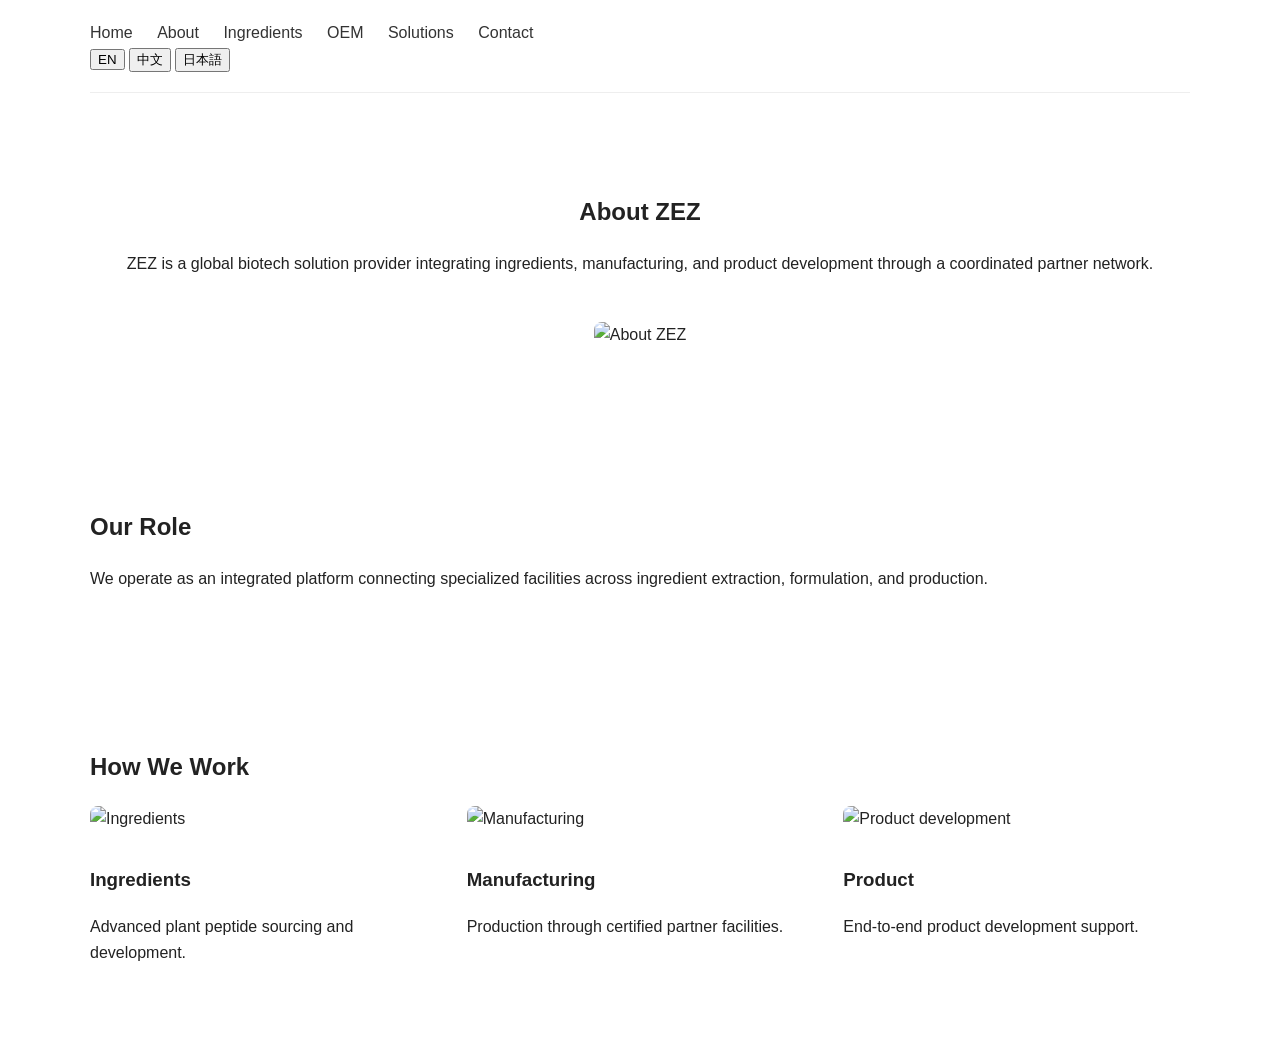
==== about.html @ 7f196cc0 "Add deploy-ready multilingual static website pages" ====
<!DOCTYPE html>
<html lang="en">
  <head>
    <meta charset="UTF-8">
    <meta name="viewport" content="width=device-width, initial-scale=1.0">
    <title>About | ZEZ Biotech</title>
    <link rel="stylesheet" href="styles.css">
  </head>

  <body>
    <header class="container">
      <nav>
        <a href="index.html" data-i18n="nav_home"></a>
        <a href="about.html" data-i18n="nav_about"></a>
        <a href="ingredients.html" data-i18n="nav_ingredients"></a>
        <a href="oem.html" data-i18n="nav_oem"></a>
        <a href="solutions.html" data-i18n="nav_solutions"></a>
        <a href="contact.html" data-i18n="nav_contact"></a>
      </nav>

      <div>
        <button onclick="setLanguage('en')">EN</button>
        <button onclick="setLanguage('zh')">中文</button>
        <button onclick="setLanguage('ja')">日本語</button>
      </div>
    </header>

    <section class="hero container">
      <h1 data-i18n="hero_about_title"></h1>
      <p>
        ZEZ is a global biotech solution provider integrating ingredients, manufacturing, and product development
        through a coordinated partner network.
      </p>
      <img src="https://images.unsplash.com/photo-1581092189572-4c3a2fbb2f9c" alt="About ZEZ">
    </section>

    <section class="section container">
      <h2>Our Role</h2>
      <p>
        We operate as an integrated platform connecting specialized facilities across ingredient extraction,
        formulation, and production.
      </p>
    </section>

    <section class="section container">
      <h2>How We Work</h2>

      <div class="grid">
        <div class="card">
          <img src="https://images.unsplash.com/photo-1582719478250-c89cae4dc85b" alt="Ingredients">
          <h3>Ingredients</h3>
          <p>Advanced plant peptide sourcing and development.</p>
        </div>

        <div class="card">
          <img src="https://images.unsplash.com/photo-1581092334428-9c4f0f8f1f64" alt="Manufacturing">
          <h3>Manufacturing</h3>
          <p>Production through certified partner facilities.</p>
        </div>

        <div class="card">
          <img src="https://images.unsplash.com/photo-1556740749-887f6717d7e4" alt="Product development">
          <h3>Product</h3>
          <p>End-to-end product development support.</p>
        </div>
      </div>
    </section>

    <script src="i18n.js"></script>
  </body>
</html>
---- styles.css ----
body {
  font-family: Arial, sans-serif;
  margin: 0;
  color: #222;
  line-height: 1.6;
}

.container {
  width: 90%;
  max-width: 1100px;
  margin: auto;
}

header {
  padding: 20px 0;
  border-bottom: 1px solid #eee;
}

nav a {
  margin-right: 20px;
  text-decoration: none;
  color: #333;
  font-weight: 500;
}

.hero {
  padding: 80px 0;
  text-align: center;
}

.hero img {
  width: 100%;
  max-height: 400px;
  object-fit: cover;
  margin-top: 30px;
  border-radius: 8px;
}

.section {
  padding: 60px 0;
}

.grid {
  display: flex;
  gap: 30px;
  flex-wrap: wrap;
}

.card {
  flex: 1;
  min-width: 260px;
}

.card img {
  width: 100%;
  border-radius: 8px;
  margin-bottom: 15px;
}

.cta {
  text-align: center;
  padding: 80px 0;
  background: #f7f7f7;
}

.btn {
  padding: 12px 20px;
  background: black;
  color: white;
  text-decoration: none;
  margin-right: 10px;
}

.btn-outline {
  padding: 12px 20px;
  border: 1px solid black;
  text-decoration: none;
}
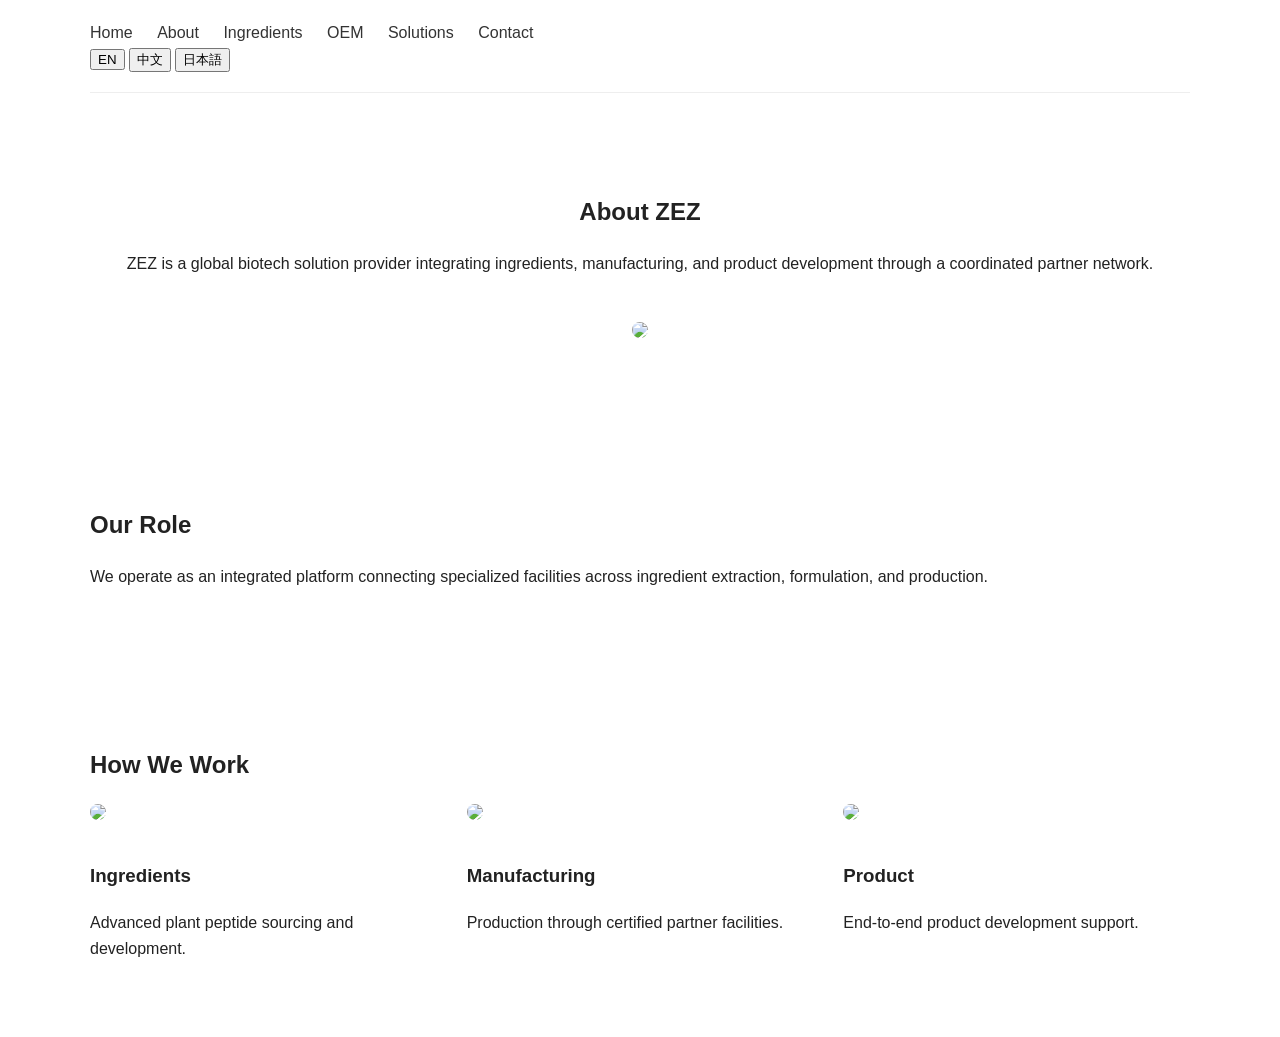
==== commit 4940f2f7: "Add full static pages for About, Ingredients, OEM, Solutions, and Contact" ====
--- a/about.html
+++ b/about.html
@@ -1,71 +1,72 @@
 <!DOCTYPE html>
 <html lang="en">
-  <head>
-    <meta charset="UTF-8">
-    <meta name="viewport" content="width=device-width, initial-scale=1.0">
-    <title>About | ZEZ Biotech</title>
-    <link rel="stylesheet" href="styles.css">
-  </head>
+<head>
+<meta charset="UTF-8">
+<meta name="viewport" content="width=device-width, initial-scale=1.0">
+<title>About | ZEZ Biotech</title>
+<link rel="stylesheet" href="styles.css">
+</head>
 
-  <body>
-    <header class="container">
-      <nav>
-        <a href="index.html" data-i18n="nav_home"></a>
-        <a href="about.html" data-i18n="nav_about"></a>
-        <a href="ingredients.html" data-i18n="nav_ingredients"></a>
-        <a href="oem.html" data-i18n="nav_oem"></a>
-        <a href="solutions.html" data-i18n="nav_solutions"></a>
-        <a href="contact.html" data-i18n="nav_contact"></a>
-      </nav>
+<body>
 
-      <div>
-        <button onclick="setLanguage('en')">EN</button>
-        <button onclick="setLanguage('zh')">中文</button>
-        <button onclick="setLanguage('ja')">日本語</button>
-      </div>
-    </header>
+<header class="container">
+<nav>
+<a href="index.html" data-i18n="nav_home"></a>
+<a href="about.html" data-i18n="nav_about"></a>
+<a href="ingredients.html" data-i18n="nav_ingredients"></a>
+<a href="oem.html" data-i18n="nav_oem"></a>
+<a href="solutions.html" data-i18n="nav_solutions"></a>
+<a href="contact.html" data-i18n="nav_contact"></a>
+</nav>
 
-    <section class="hero container">
-      <h1 data-i18n="hero_about_title"></h1>
-      <p>
-        ZEZ is a global biotech solution provider integrating ingredients, manufacturing, and product development
-        through a coordinated partner network.
-      </p>
-      <img src="https://images.unsplash.com/photo-1581092189572-4c3a2fbb2f9c" alt="About ZEZ">
-    </section>
+<div>
+<button onclick="setLanguage('en')">EN</button>
+<button onclick="setLanguage('zh')">中文</button>
+<button onclick="setLanguage('ja')">日本語</button>
+</div>
+</header>
 
-    <section class="section container">
-      <h2>Our Role</h2>
-      <p>
-        We operate as an integrated platform connecting specialized facilities across ingredient extraction,
-        formulation, and production.
-      </p>
-    </section>
+<section class="hero container">
+<h1 data-i18n="hero_about_title"></h1>
+<p>
+ZEZ is a global biotech solution provider integrating ingredients, manufacturing,
+and product development through a coordinated partner network.
+</p>
+<img src="https://images.unsplash.com/photo-1581092189572-4c3a2fbb2f9c">
+</section>
 
-    <section class="section container">
-      <h2>How We Work</h2>
+<section class="section container">
+<h2>Our Role</h2>
+<p>
+We operate as an integrated platform connecting specialized facilities across
+ingredient extraction, formulation, and production.
+</p>
+</section>
 
-      <div class="grid">
-        <div class="card">
-          <img src="https://images.unsplash.com/photo-1582719478250-c89cae4dc85b" alt="Ingredients">
-          <h3>Ingredients</h3>
-          <p>Advanced plant peptide sourcing and development.</p>
-        </div>
+<section class="section container">
+<h2>How We Work</h2>
 
-        <div class="card">
-          <img src="https://images.unsplash.com/photo-1581092334428-9c4f0f8f1f64" alt="Manufacturing">
-          <h3>Manufacturing</h3>
-          <p>Production through certified partner facilities.</p>
-        </div>
+<div class="grid">
+<div class="card">
+<img src="https://images.unsplash.com/photo-1582719478250-c89cae4dc85b">
+<h3>Ingredients</h3>
+<p>Advanced plant peptide sourcing and development.</p>
+</div>
 
-        <div class="card">
-          <img src="https://images.unsplash.com/photo-1556740749-887f6717d7e4" alt="Product development">
-          <h3>Product</h3>
-          <p>End-to-end product development support.</p>
-        </div>
-      </div>
-    </section>
+<div class="card">
+<img src="https://images.unsplash.com/photo-1581092334428-9c4f0f8f1f64">
+<h3>Manufacturing</h3>
+<p>Production through certified partner facilities.</p>
+</div>
 
-    <script src="i18n.js"></script>
-  </body>
+<div class="card">
+<img src="https://images.unsplash.com/photo-1556740749-887f6717d7e4">
+<h3>Product</h3>
+<p>End-to-end product development support.</p>
+</div>
+</div>
+</section>
+
+<script src="i18n.js"></script>
+</body>
 </html>
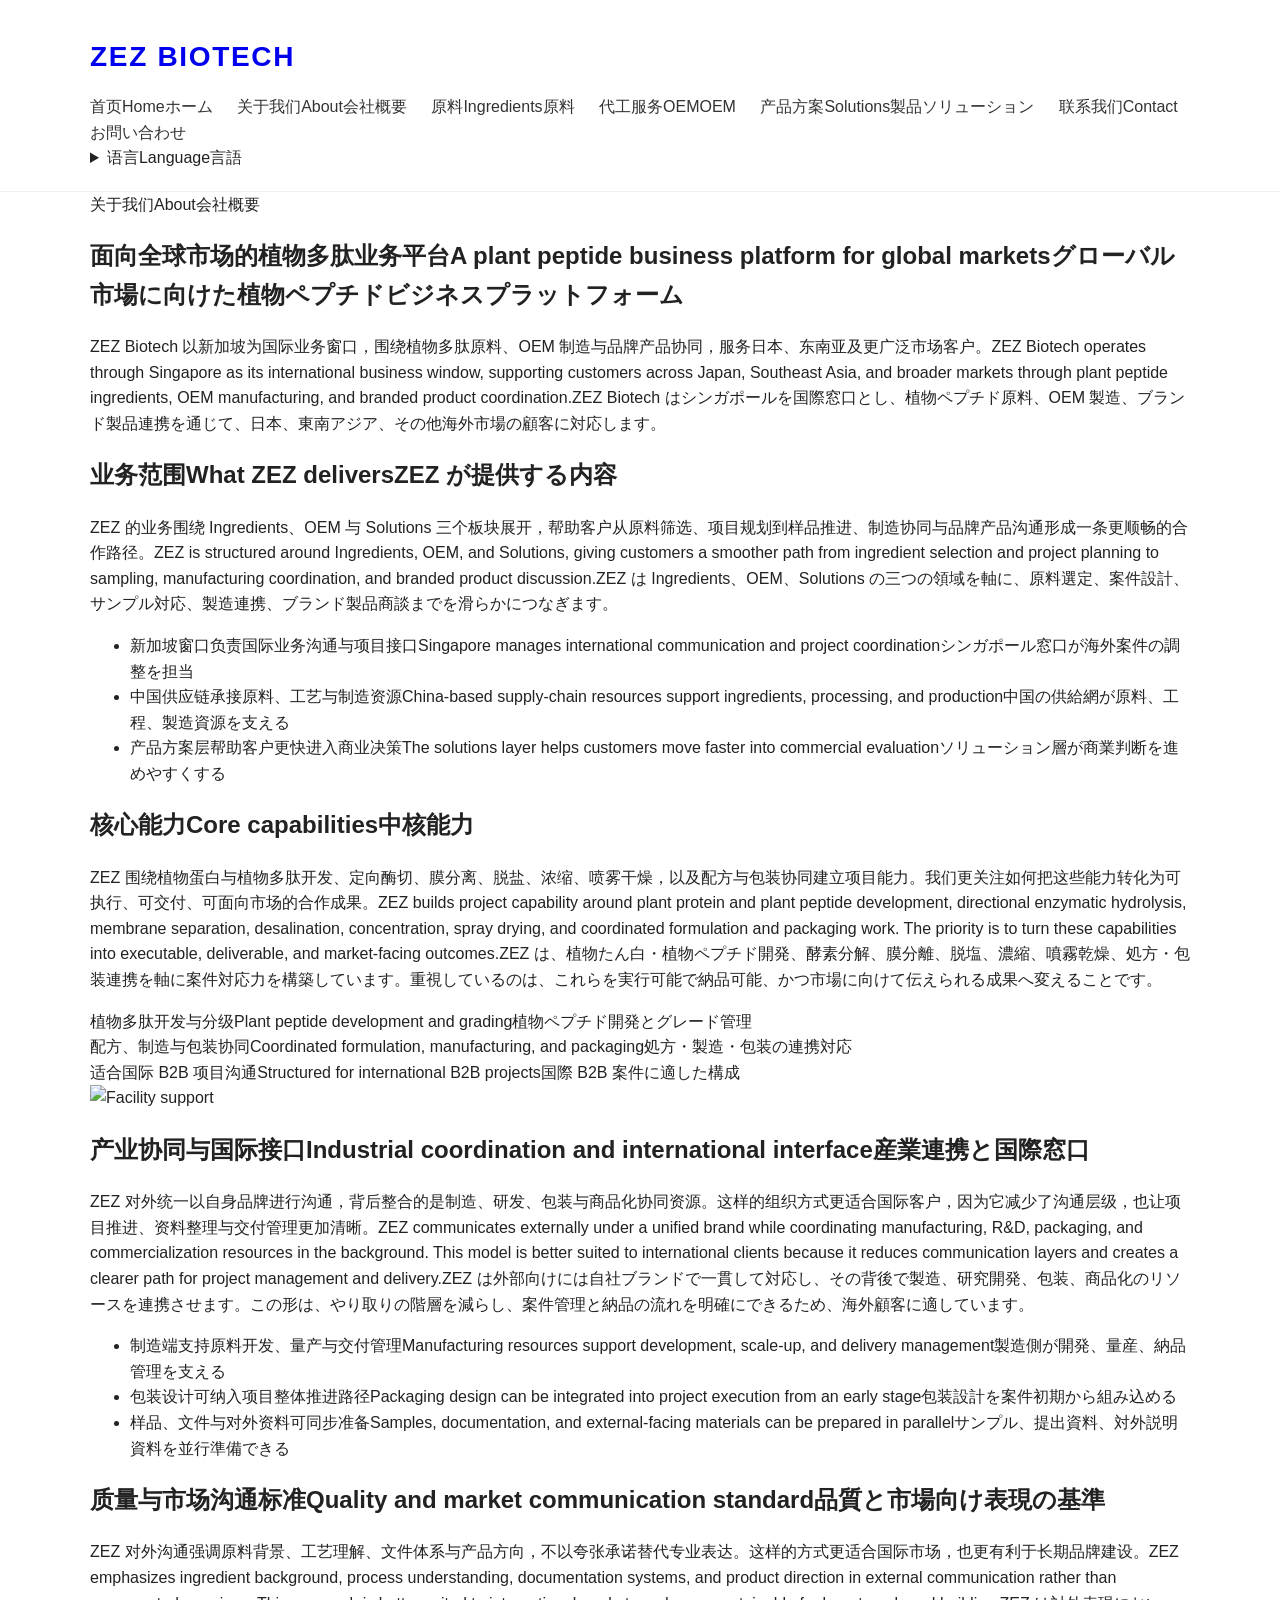
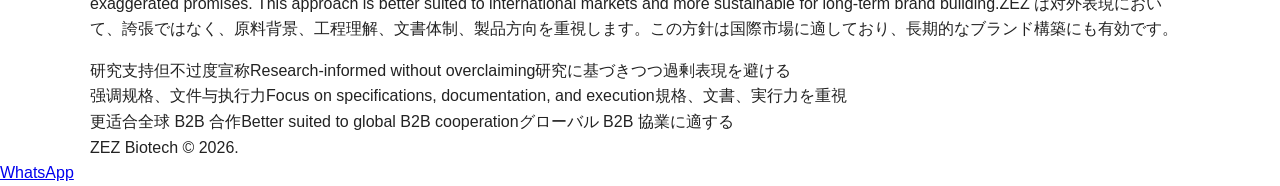
==== commit 48a2dfce: "Add about page" ====
--- a/about.html
+++ b/about.html
@@ -1,72 +1,100 @@
 <!DOCTYPE html>
 <html lang="en">
 <head>
-<meta charset="UTF-8">
-<meta name="viewport" content="width=device-width, initial-scale=1.0">
-<title>About | ZEZ Biotech</title>
-<link rel="stylesheet" href="styles.css">
+  <meta charset="UTF-8">
+  <meta name="viewport" content="width=device-width, initial-scale=1.0">
+  <title>About | ZEZ Biotech</title>
+  <link rel="preconnect" href="https://fonts.googleapis.com">
+  <link rel="preconnect" href="https://fonts.gstatic.com" crossorigin>
+  <link href="https://fonts.googleapis.com/css2?family=Manrope:wght@400;500;700;800&family=DM+Serif+Display&family=Noto+Sans+SC:wght@400;500;700;800&family=Noto+Sans+JP:wght@400;500;700;800&display=swap" rel="stylesheet">
+  <link rel="stylesheet" href="styles.css">
 </head>
+<body>
+  <header class="topbar">
+    <div class="container nav">
+      <a class="brand" href="index.html"><span style="display:inline-flex;align-items:center;min-height:74px;color:var(--primary);font-size:28px;font-weight:800;letter-spacing:0.06em;text-transform:uppercase;">ZEZ Biotech</span></a>
+      <div class="nav-tools">
+        <nav class="nav-links">
+          <a href="index.html"><span class="i18n compact"><span class="lang zh">首页</span><span class="lang en">Home</span><span class="lang ja">ホーム</span></span></a>
+          <a href="about.html"><span class="i18n compact"><span class="lang zh">关于我们</span><span class="lang en">About</span><span class="lang ja">会社概要</span></span></a>
+          <a href="ingredients.html"><span class="i18n compact"><span class="lang zh">原料</span><span class="lang en">Ingredients</span><span class="lang ja">原料</span></span></a>
+          <a href="oem.html"><span class="i18n compact"><span class="lang zh">代工服务</span><span class="lang en">OEM</span><span class="lang ja">OEM</span></span></a>
+          <a href="solutions.html"><span class="i18n compact"><span class="lang zh">产品方案</span><span class="lang en">Solutions</span><span class="lang ja">製品ソリューション</span></span></a>
+          <a href="contact.html"><span class="i18n compact"><span class="lang zh">联系我们</span><span class="lang en">Contact</span><span class="lang ja">お問い合わせ</span></span></a>
+          <details class="lang-nav" data-lang-menu>
+            <summary class="i18n compact"><span class="lang zh">语言</span><span class="lang en">Language</span><span class="lang ja">言語</span></summary>
+            <div class="lang-nav-panel">
+              <button type="button" data-lang-button="en">English</button>
+              <button type="button" data-lang-button="zh">中文</button>
+              <button type="button" data-lang-button="ja">日本語</button>
+            </div>
+          </details>
+        </nav>
+      </div>
+    </div>
+  </header>
 
-<body>
+  <main>
+    <section class="page-hero">
+      <div class="container">
+        <span class="eyebrow i18n compact"><span class="lang zh">关于我们</span><span class="lang en">About</span><span class="lang ja">会社概要</span></span>
+        <h1 class="i18n"><span class="lang zh">面向全球市场的植物多肽业务平台</span><span class="lang en">A plant peptide business platform for global markets</span><span class="lang ja">グローバル市場に向けた植物ペプチドビジネスプラットフォーム</span></h1>
+        <p class="i18n"><span class="lang zh">ZEZ Biotech 以新加坡为国际业务窗口，围绕植物多肽原料、OEM 制造与品牌产品协同，服务日本、东南亚及更广泛市场客户。</span><span class="lang en">ZEZ Biotech operates through Singapore as its international business window, supporting customers across Japan, Southeast Asia, and broader markets through plant peptide ingredients, OEM manufacturing, and branded product coordination.</span><span class="lang ja">ZEZ Biotech はシンガポールを国際窓口とし、植物ペプチド原料、OEM 製造、ブランド製品連携を通じて、日本、東南アジア、その他海外市場の顧客に対応します。</span></p>
+      </div>
+    </section>
 
-<header class="container">
-<nav>
-<a href="index.html" data-i18n="nav_home"></a>
-<a href="about.html" data-i18n="nav_about"></a>
-<a href="ingredients.html" data-i18n="nav_ingredients"></a>
-<a href="oem.html" data-i18n="nav_oem"></a>
-<a href="solutions.html" data-i18n="nav_solutions"></a>
-<a href="contact.html" data-i18n="nav_contact"></a>
-</nav>
+    <section class="block">
+      <div class="container page-grid">
+        <article class="content-block">
+          <h2 class="i18n"><span class="lang zh">业务范围</span><span class="lang en">What ZEZ delivers</span><span class="lang ja">ZEZ が提供する内容</span></h2>
+          <p class="i18n"><span class="lang zh">ZEZ 的业务围绕 Ingredients、OEM 与 Solutions 三个板块展开，帮助客户从原料筛选、项目规划到样品推进、制造协同与品牌产品沟通形成一条更顺畅的合作路径。</span><span class="lang en">ZEZ is structured around Ingredients, OEM, and Solutions, giving customers a smoother path from ingredient selection and project planning to sampling, manufacturing coordination, and branded product discussion.</span><span class="lang ja">ZEZ は Ingredients、OEM、Solutions の三つの領域を軸に、原料選定、案件設計、サンプル対応、製造連携、ブランド製品商談までを滑らかにつなぎます。</span></p>
+          <ul class="list">
+            <li class="i18n"><span class="lang zh">新加坡窗口负责国际业务沟通与项目接口</span><span class="lang en">Singapore manages international communication and project coordination</span><span class="lang ja">シンガポール窓口が海外案件の調整を担当</span></li>
+            <li class="i18n"><span class="lang zh">中国供应链承接原料、工艺与制造资源</span><span class="lang en">China-based supply-chain resources support ingredients, processing, and production</span><span class="lang ja">中国の供給網が原料、工程、製造資源を支える</span></li>
+            <li class="i18n"><span class="lang zh">产品方案层帮助客户更快进入商业决策</span><span class="lang en">The solutions layer helps customers move faster into commercial evaluation</span><span class="lang ja">ソリューション層が商業判断を進めやすくする</span></li>
+          </ul>
+        </article>
+        <article class="content-block">
+          <h2 class="i18n"><span class="lang zh">核心能力</span><span class="lang en">Core capabilities</span><span class="lang ja">中核能力</span></h2>
+          <p class="i18n"><span class="lang zh">ZEZ 围绕植物蛋白与植物多肽开发、定向酶切、膜分离、脱盐、浓缩、喷雾干燥，以及配方与包装协同建立项目能力。我们更关注如何把这些能力转化为可执行、可交付、可面向市场的合作成果。</span><span class="lang en">ZEZ builds project capability around plant protein and plant peptide development, directional enzymatic hydrolysis, membrane separation, desalination, concentration, spray drying, and coordinated formulation and packaging work. The priority is to turn these capabilities into executable, deliverable, and market-facing outcomes.</span><span class="lang ja">ZEZ は、植物たん白・植物ペプチド開発、酵素分解、膜分離、脱塩、濃縮、噴霧乾燥、処方・包装連携を軸に案件対応力を構築しています。重視しているのは、これらを実行可能で納品可能、かつ市場に向けて伝えられる成果へ変えることです。</span></p>
+          <div class="feature-list">
+            <div class="feature i18n compact"><span class="lang zh">植物多肽开发与分级</span><span class="lang en">Plant peptide development and grading</span><span class="lang ja">植物ペプチド開発とグレード管理</span></div>
+            <div class="feature i18n compact"><span class="lang zh">配方、制造与包装协同</span><span class="lang en">Coordinated formulation, manufacturing, and packaging</span><span class="lang ja">処方・製造・包装の連携対応</span></div>
+            <div class="feature i18n compact"><span class="lang zh">适合国际 B2B 项目沟通</span><span class="lang en">Structured for international B2B projects</span><span class="lang ja">国際 B2B 案件に適した構成</span></div>
+          </div>
+        </article>
+      </div>
+    </section>
 
-<div>
-<button onclick="setLanguage('en')">EN</button>
-<button onclick="setLanguage('zh')">中文</button>
-<button onclick="setLanguage('ja')">日本語</button>
-</div>
-</header>
+    <section class="block">
+      <div class="container grid-2">
+        <div class="media-card">
+          <img src="https://cdn.pixabay.com/photo/2013/11/24/11/10/laboratory-217041_1280.jpg" alt="Facility support">
+        </div>
+        <article class="content-block">
+          <h2 class="i18n"><span class="lang zh">产业协同与国际接口</span><span class="lang en">Industrial coordination and international interface</span><span class="lang ja">産業連携と国際窓口</span></h2>
+          <p class="i18n"><span class="lang zh">ZEZ 对外统一以自身品牌进行沟通，背后整合的是制造、研发、包装与商品化协同资源。这样的组织方式更适合国际客户，因为它减少了沟通层级，也让项目推进、资料整理与交付管理更加清晰。</span><span class="lang en">ZEZ communicates externally under a unified brand while coordinating manufacturing, R&amp;D, packaging, and commercialization resources in the background. This model is better suited to international clients because it reduces communication layers and creates a clearer path for project management and delivery.</span><span class="lang ja">ZEZ は外部向けには自社ブランドで一貫して対応し、その背後で製造、研究開発、包装、商品化のリソースを連携させます。この形は、やり取りの階層を減らし、案件管理と納品の流れを明確にできるため、海外顧客に適しています。</span></p>
+          <ul class="list">
+            <li class="i18n"><span class="lang zh">制造端支持原料开发、量产与交付管理</span><span class="lang en">Manufacturing resources support development, scale-up, and delivery management</span><span class="lang ja">製造側が開発、量産、納品管理を支える</span></li>
+            <li class="i18n"><span class="lang zh">包装设计可纳入项目整体推进路径</span><span class="lang en">Packaging design can be integrated into project execution from an early stage</span><span class="lang ja">包装設計を案件初期から組み込める</span></li>
+            <li class="i18n"><span class="lang zh">样品、文件与对外资料可同步准备</span><span class="lang en">Samples, documentation, and external-facing materials can be prepared in parallel</span><span class="lang ja">サンプル、提出資料、対外説明資料を並行準備できる</span></li>
+          </ul>
+        </article>
+        <article class="content-block">
+          <h2 class="i18n"><span class="lang zh">质量与市场沟通标准</span><span class="lang en">Quality and market communication standard</span><span class="lang ja">品質と市場向け表現の基準</span></h2>
+          <p class="i18n"><span class="lang zh">ZEZ 对外沟通强调原料背景、工艺理解、文件体系与产品方向，不以夸张承诺替代专业表达。这样的方式更适合国际市场，也更有利于长期品牌建设。</span><span class="lang en">ZEZ emphasizes ingredient background, process understanding, documentation systems, and product direction in external communication rather than exaggerated promises. This approach is better suited to international markets and more sustainable for long-term brand building.</span><span class="lang ja">ZEZ は対外表現において、誇張ではなく、原料背景、工程理解、文書体制、製品方向を重視します。この方針は国際市場に適しており、長期的なブランド構築にも有効です。</span></p>
+          <div class="feature-list">
+            <div class="feature i18n compact"><span class="lang zh">研究支持但不过度宣称</span><span class="lang en">Research-informed without overclaiming</span><span class="lang ja">研究に基づきつつ過剰表現を避ける</span></div>
+            <div class="feature i18n compact"><span class="lang zh">强调规格、文件与执行力</span><span class="lang en">Focus on specifications, documentation, and execution</span><span class="lang ja">規格、文書、実行力を重視</span></div>
+            <div class="feature i18n compact"><span class="lang zh">更适合全球 B2B 合作</span><span class="lang en">Better suited to global B2B cooperation</span><span class="lang ja">グローバル B2B 協業に適する</span></div>
+          </div>
+        </article>
+      </div>
+    </section>
+  </main>
 
-<section class="hero container">
-<h1 data-i18n="hero_about_title"></h1>
-<p>
-ZEZ is a global biotech solution provider integrating ingredients, manufacturing,
-and product development through a coordinated partner network.
-</p>
-<img src="https://images.unsplash.com/photo-1581092189572-4c3a2fbb2f9c">
-</section>
-
-<section class="section container">
-<h2>Our Role</h2>
-<p>
-We operate as an integrated platform connecting specialized facilities across
-ingredient extraction, formulation, and production.
-</p>
-</section>
-
-<section class="section container">
-<h2>How We Work</h2>
-
-<div class="grid">
-<div class="card">
-<img src="https://images.unsplash.com/photo-1582719478250-c89cae4dc85b">
-<h3>Ingredients</h3>
-<p>Advanced plant peptide sourcing and development.</p>
-</div>
-
-<div class="card">
-<img src="https://images.unsplash.com/photo-1581092334428-9c4f0f8f1f64">
-<h3>Manufacturing</h3>
-<p>Production through certified partner facilities.</p>
-</div>
-
-<div class="card">
-<img src="https://images.unsplash.com/photo-1556740749-887f6717d7e4">
-<h3>Product</h3>
-<p>End-to-end product development support.</p>
-</div>
-</div>
-</section>
-
-<script src="i18n.js"></script>
+  <footer class="footer"><div class="container">ZEZ Biotech © 2026.</div></footer>
+  <a class="whatsapp" href="https://wa.me/6598537298" target="_blank" rel="noreferrer">WhatsApp</a>
+  <script src="i18n.js"></script>
 </body>
-</html>
+</html>
